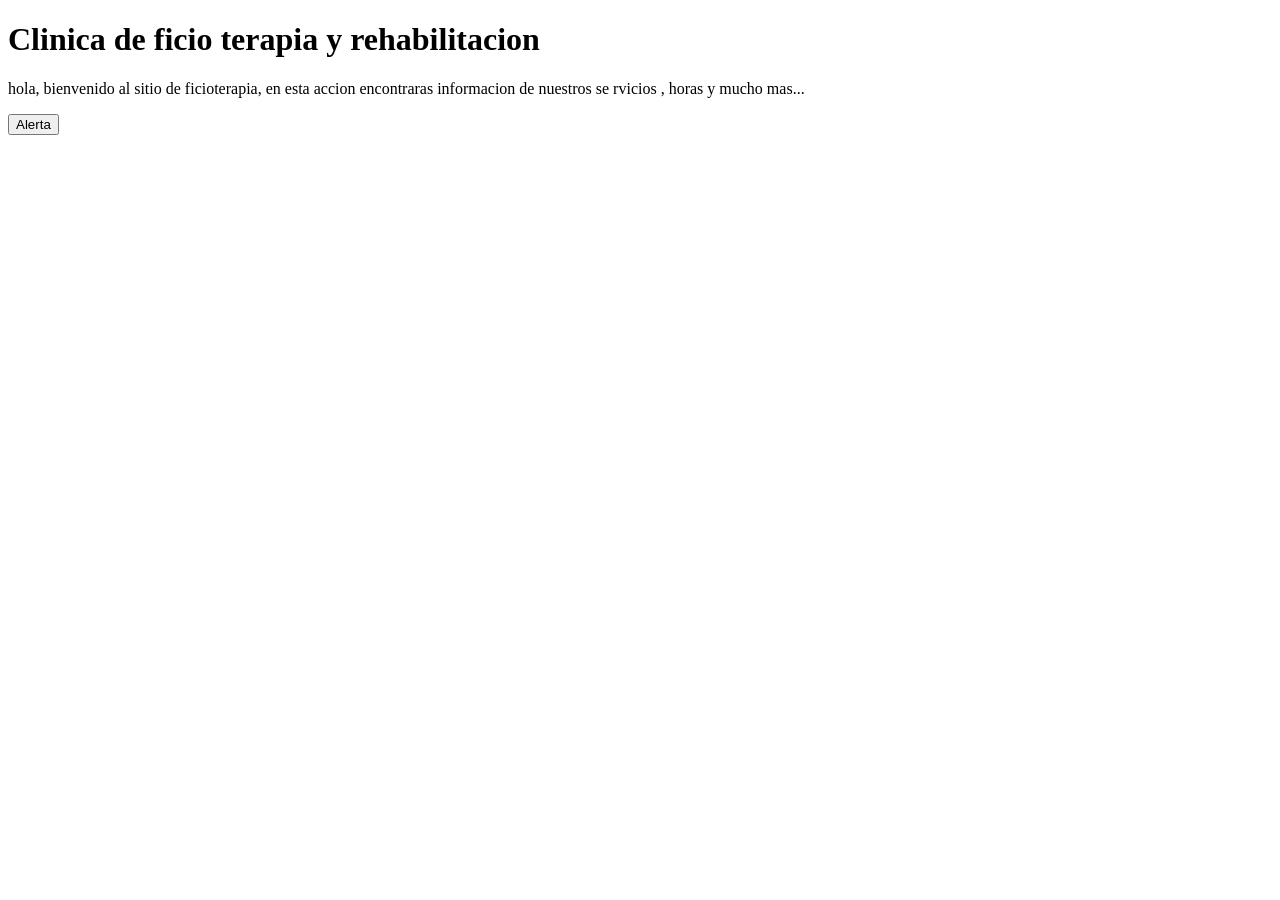
==== index.html @ e0d39759 "conexion con el js y lo demas" ====
<!DOCTYPE html>
<html lang="en">

<head>
    <meta charset="UTF-8">
    <meta name="viewport" content="width=device-width, initial-scale=1.0">
    <link rel="stylesheet" href="SITIO-WEB/CSS/styles.css">
    <title>Bienvenido al sitio</title>
</head>

<body>
    <div id="encabezado">
            <h1>Clinica de ficio terapia y rehabilitacion</h1>
    </div>
    <p> hola, bienvenido al sitio de ficioterapia, en esta accion 
        encontraras informacion de nuestros se rvicios , horas y mucho mas...</p>
         <button onclik="mostrarAlerta()">Alerta</button>
        <script crc="SITIO-WEB/JS/funciones.js"></script>
</body>

</html>
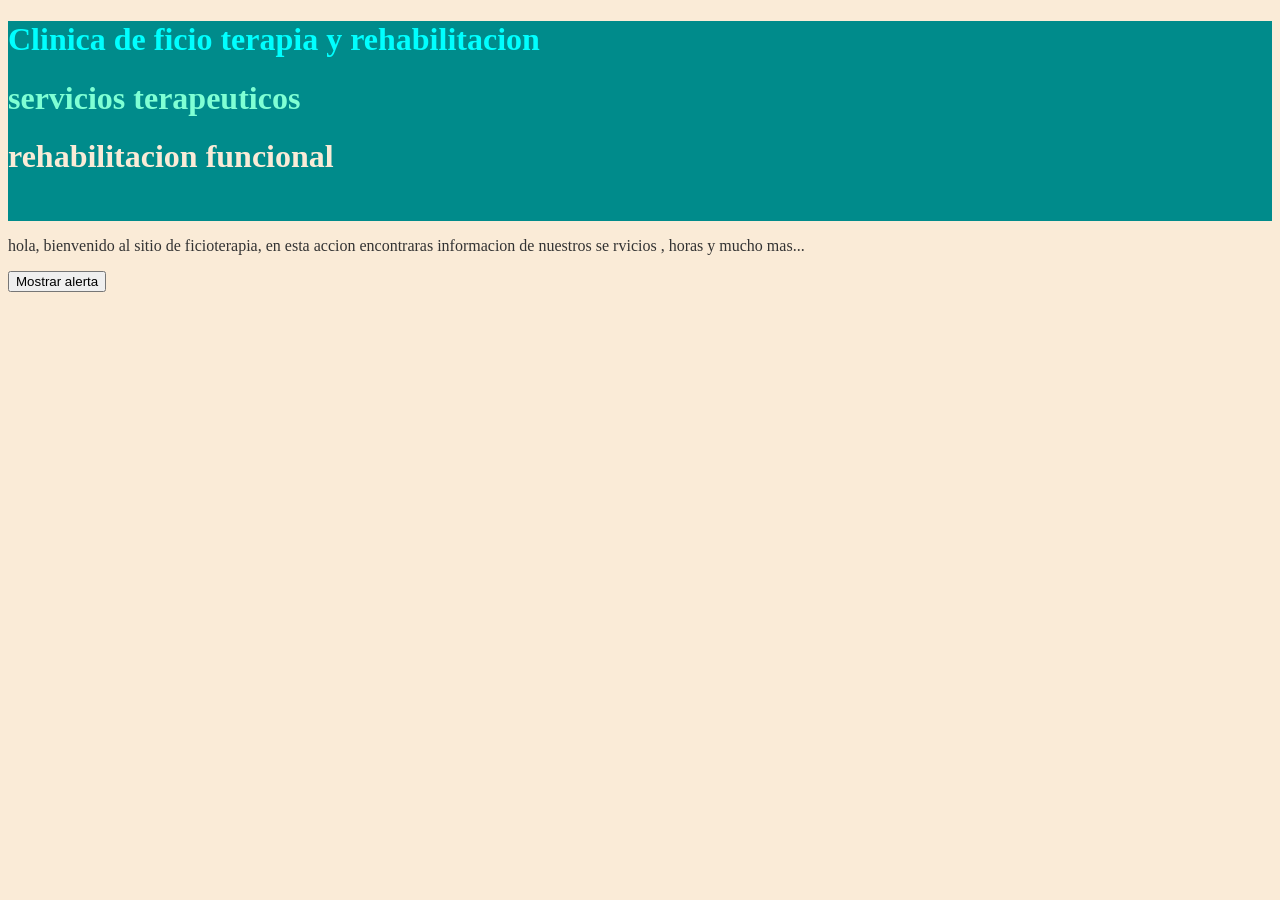
==== commit 9a646f1f: "Areglar conexion js y css" ====
--- a/index.html
+++ b/index.html
@@ -4,18 +4,21 @@
 <head>
     <meta charset="UTF-8">
     <meta name="viewport" content="width=device-width, initial-scale=1.0">
-    <link rel="stylesheet" href="SITIO-WEB/CSS/styles.css">
+    <link rel="stylesheet" href="CSS/styles.css">
     <title>Bienvenido al sitio</title>
 </head>
 
 <body>
     <div id="encabezado">
-            <h1>Clinica de ficio terapia y rehabilitacion</h1>
+            <h1 class="encabezado1">Clinica de ficio terapia y rehabilitacion</h1>
+            <h1 class="encabezado2">servicios terapeuticos</h1>
+            <h1 class="encabezado3"> rehabilitacion funcional</h1>
     </div>
     <p> hola, bienvenido al sitio de ficioterapia, en esta accion 
         encontraras informacion de nuestros se rvicios , horas y mucho mas...</p>
-         <button onclik="mostrarAlerta()">Alerta</button>
-        <script crc="SITIO-WEB/JS/funciones.js"></script>
+        <button onclick="mostrarAlerta()">Mostrar alerta</button>
+        <script src="./JS/funciones.js"></script>
+
 </body>
 
 </html>
--- a/CSS/styles.css
+++ b/CSS/styles.css
@@ -0,0 +1,28 @@
+body {
+    background-color: antiquewhite;
+}
+
+h1 {
+    color: #2c7be5;
+}
+
+p {
+    color: #333333;
+}
+#encabezado{
+    background-color: darkcyan;
+    min-height: 200px;
+    height: auto;
+}
+#encabezado h1{
+    color: black;
+}
+#encabezado .encabezado1{
+    color: aqua;
+}
+#encabezado .encabezado2{
+    color: aquamarine;
+}
+#encabezado .encabezado3{
+    color: antiquewhite;
+}
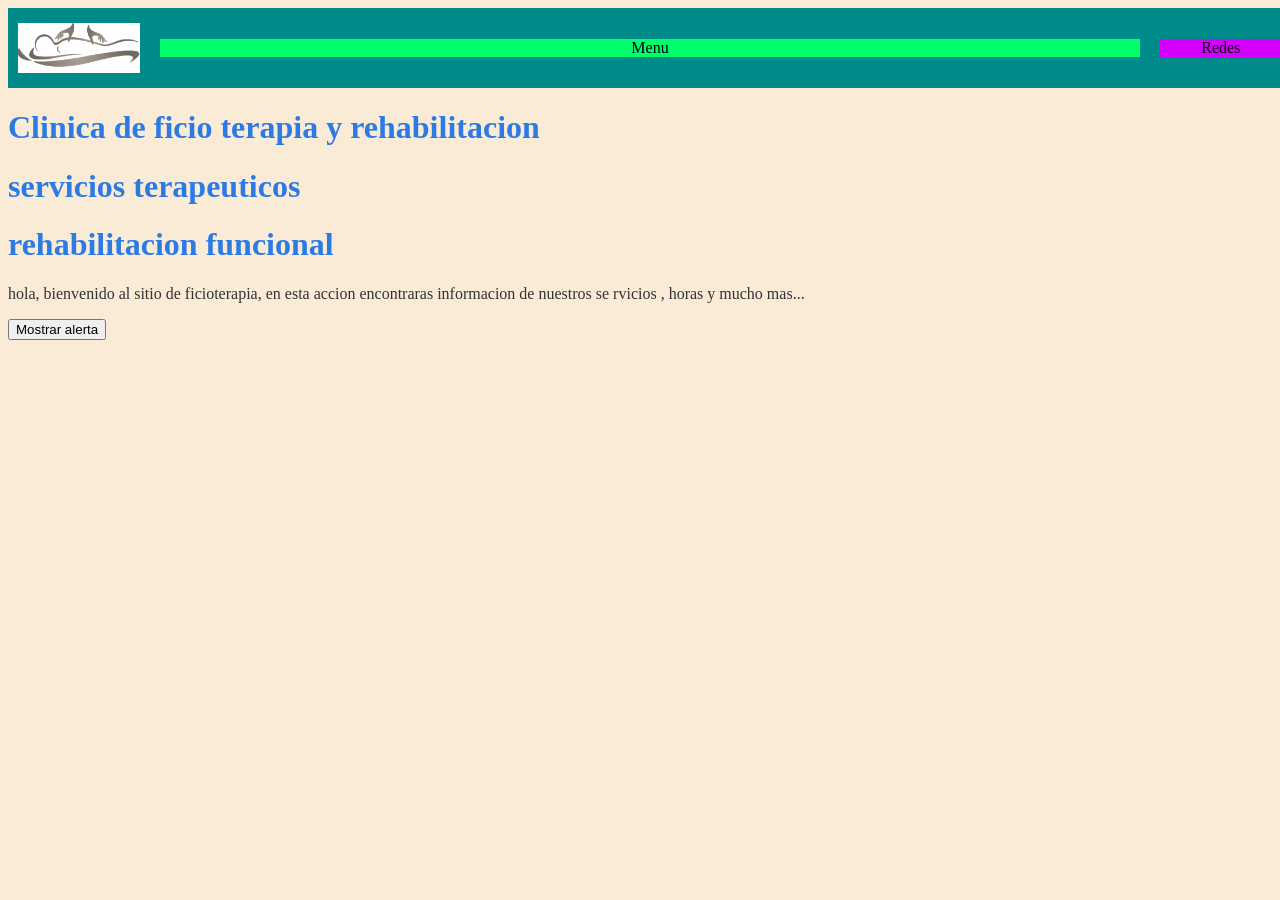
==== commit 6c3737a0: "agregando logo y barra encabezado" ====
--- a/index.html
+++ b/index.html
@@ -10,10 +10,14 @@
 
 <body>
     <div id="encabezado">
+            <div class="logo"><img src="IMAGES/Fisio.jpg" alt="logo"></div>
+            <div class="menu">Menu</div>
+            <div class="redes">Redes</div>
+        </div>
             <h1 class="encabezado1">Clinica de ficio terapia y rehabilitacion</h1>
             <h1 class="encabezado2">servicios terapeuticos</h1>
             <h1 class="encabezado3"> rehabilitacion funcional</h1>
-    </div>
+    
     <p> hola, bienvenido al sitio de ficioterapia, en esta accion 
         encontraras informacion de nuestros se rvicios , horas y mucho mas...</p>
         <button onclick="mostrarAlerta()">Mostrar alerta</button>
--- a/CSS/styles.css
+++ b/CSS/styles.css
@@ -11,18 +11,49 @@
 }
 #encabezado{
     background-color: darkcyan;
-    min-height: 200px;
-    height: auto;
+    min-height: 60px;
+    width: 100%;
+    margin: 0 auto;
+    padding: 10px;
+    display: flex;
+    justify-content: center;
+    align-items: center;
+    gap: 20px;
 }
-#encabezado h1{
-    color: black;
+.logo{
+    width: 10%;
+    height: 100%;
+    display: flex;
+    justify-content: center;
+    align-items: center;
+}
+.logo img {
+    width: 100%;
+}
+.menu{
+    width: 80%;
+    height: 100%;
+    background-color: rgb(0, 255, 106);
+    display: flex;
+    justify-content: center;
+    align-items: center;
+}
+.redes{
+    width: 10%;
+    height: 100%;
+    background-color: rgb(212, 0, 255);
+    display: flex;
+    justify-content: center;
+    align-items: center;
 }
 #encabezado .encabezado1{
     color: aqua;
+    font-family: Arial, Helvetica, sans-serif;
 }
 #encabezado .encabezado2{
     color: aquamarine;
 }
 #encabezado .encabezado3{
     color: antiquewhite;
+    font-family: 'Lucida Sans', 'Lucida Sans Regular', 'Lucida Grande', 'Lucida Sans Unicode', Geneva, Verdana, sans-serif;
 }
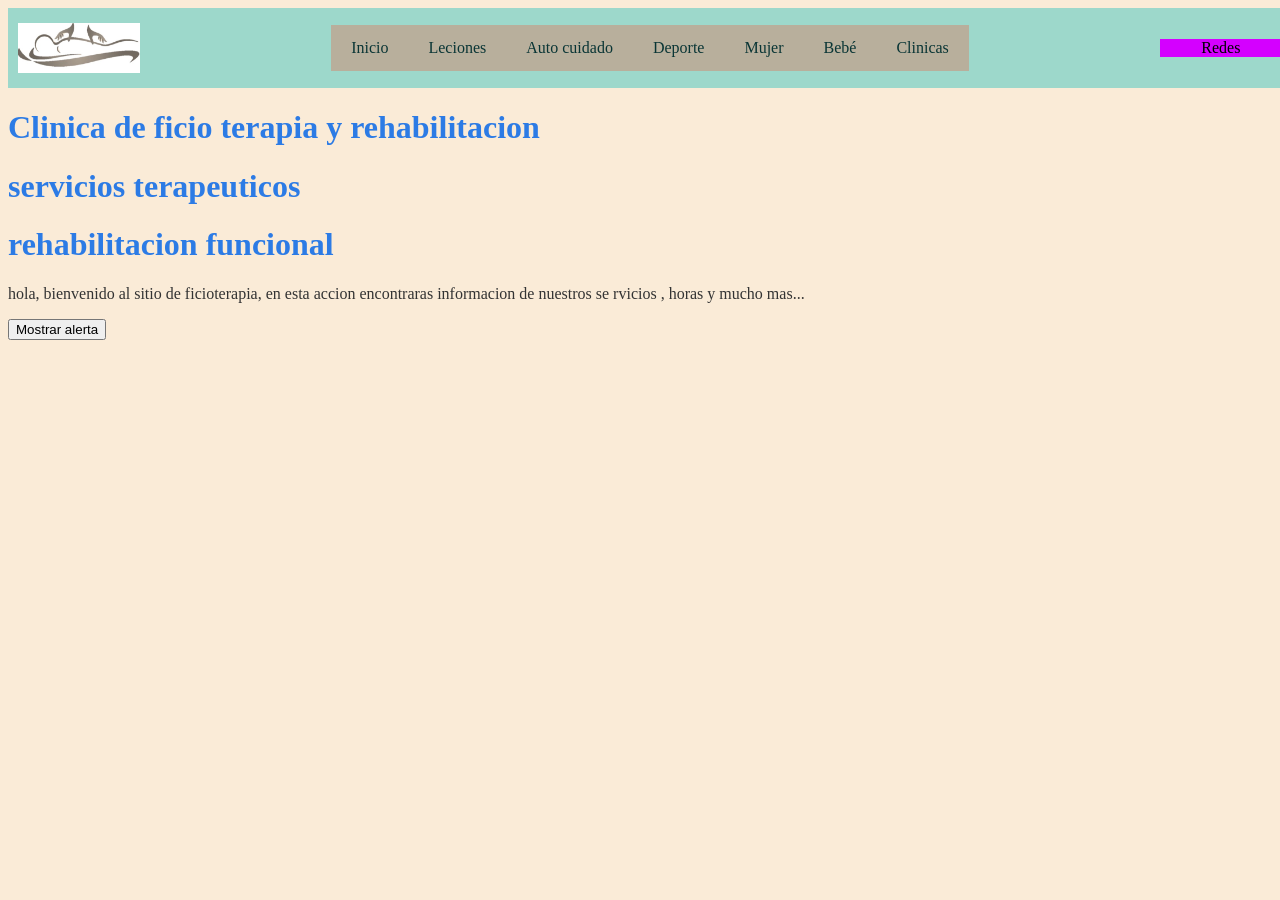
==== commit 688584df: "mejorar encabezado" ====
--- a/index.html
+++ b/index.html
@@ -11,7 +11,17 @@
 <body>
     <div id="encabezado">
             <div class="logo"><img src="IMAGES/Fisio.jpg" alt="logo"></div>
-            <div class="menu">Menu</div>
+            <div class="menu">
+                <ul>
+                    <li><a href="#">Inicio</a></li>
+                    <li><a href="#">Leciones</a></li>
+                    <li><a href="#">Auto cuidado</a></li>
+                    <li><a href="#">Deporte</a></li>
+                    <li><a href="#">Mujer</a></li>
+                    <li><a href="#">Bebé</a></li>
+                    <li><a href="#">Clinicas</a></li>
+                </ul>
+            </div>
             <div class="redes">Redes</div>
         </div>
             <h1 class="encabezado1">Clinica de ficio terapia y rehabilitacion</h1>
--- a/CSS/styles.css
+++ b/CSS/styles.css
@@ -10,7 +10,7 @@
     color: #333333;
 }
 #encabezado{
-    background-color: darkcyan;
+    background-color: rgb(157, 216, 203);
     min-height: 60px;
     width: 100%;
     margin: 0 auto;
@@ -33,10 +33,29 @@
 .menu{
     width: 80%;
     height: 100%;
-    background-color: rgb(0, 255, 106);
     display: flex;
     justify-content: center;
     align-items: center;
+}
+.menu ul{
+    list-style: none;
+    margin: 0;
+    padding: 0%;
+    background-color: rgb(184, 175, 156);
+}
+.menu ul li{
+    float: left;
+}
+.menu ul li a{
+    display: block;
+    color: rgb(9, 53, 53);
+    text-align: center;
+    padding: 14px 20px;
+    text-decoration: none;
+}
+.menu ul li a:hover{
+    color: #fff;
+    background-color: #2c7be5;
 }
 .redes{
     width: 10%;
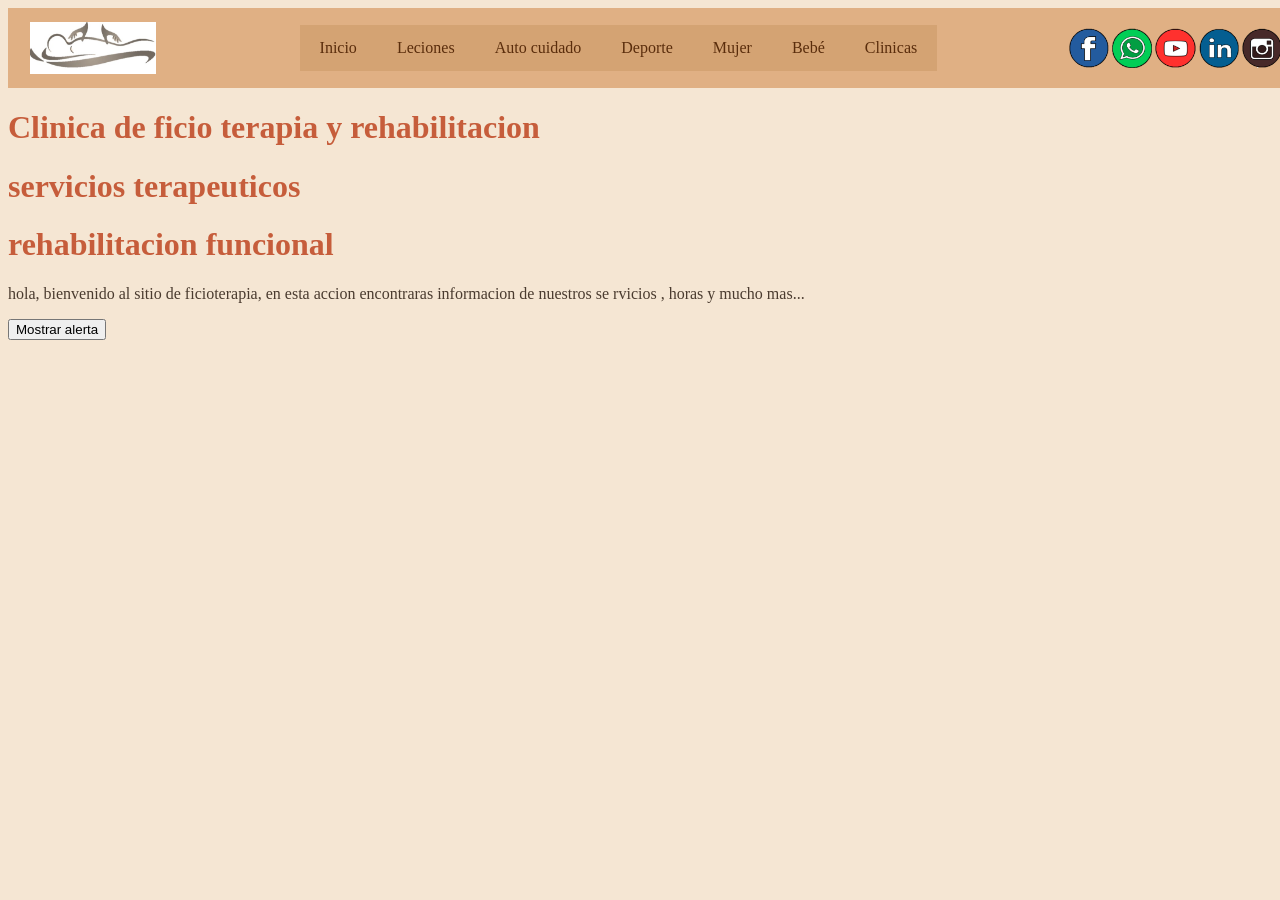
==== commit 58685d60: "encabezado images" ====
--- a/index.html
+++ b/index.html
@@ -22,7 +22,13 @@
                     <li><a href="#">Clinicas</a></li>
                 </ul>
             </div>
-            <div class="redes">Redes</div>
+            <div class="redes">
+                <img src="IMAGES/face.png" alt="logo">
+                <img src="IMAGES/wats.png" alt="logo">
+                <img src="IMAGES/yout.png" alt="logo">
+                <img src="IMAGES/intt.png" alt="logo">
+                <img src="IMAGES/ig.png" alt="logo">
+            </div>
         </div>
             <h1 class="encabezado1">Clinica de ficio terapia y rehabilitacion</h1>
             <h1 class="encabezado2">servicios terapeuticos</h1>
--- a/CSS/styles.css
+++ b/CSS/styles.css
@@ -1,16 +1,17 @@
 body {
-    background-color: antiquewhite;
+    background-color: #f5e6d3;
 }
 
 h1 {
-    color: #2c7be5;
+    color: #c65d3b;
 }
 
 p {
-    color: #333333;
+    color: #4a3b2f;
 }
-#encabezado{
-    background-color: rgb(157, 216, 203);
+
+#encabezado {
+    background-color: #e0b084;
     min-height: 60px;
     width: 100%;
     margin: 0 auto;
@@ -20,59 +21,76 @@
     align-items: center;
     gap: 20px;
 }
-.logo{
+
+.logo {
     width: 10%;
     height: 100%;
     display: flex;
     justify-content: center;
     align-items: center;
 }
+
 .logo img {
     width: 100%;
 }
-.menu{
-    width: 80%;
+
+.menu {
+    width: 70%;
     height: 100%;
     display: flex;
     justify-content: center;
     align-items: center;
 }
-.menu ul{
+
+.menu ul {
     list-style: none;
     margin: 0;
     padding: 0%;
-    background-color: rgb(184, 175, 156);
+    background-color: #d4a373;
 }
-.menu ul li{
+
+.menu ul li {
     float: left;
 }
-.menu ul li a{
+
+.menu ul li a {
     display: block;
-    color: rgb(9, 53, 53);
+    color: #5a2d0c;
     text-align: center;
     padding: 14px 20px;
     text-decoration: none;
 }
-.menu ul li a:hover{
+
+.menu ul li a:hover {
     color: #fff;
-    background-color: #2c7be5;
+    background-color: #b4532a;
 }
-.redes{
-    width: 10%;
+
+.redes {
+    width: 15%;
     height: 100%;
-    background-color: rgb(212, 0, 255);
     display: flex;
     justify-content: center;
     align-items: center;
+    gap: 3px;
 }
-#encabezado .encabezado1{
-    color: aqua;
+.redes img {
+    height: 70%;
+    max-height: 40px;
+    width: auto;
+    object-fit: contain;
+}
+
+#encabezado .encabezado1 {
+    color: #8b4513;
     font-family: Arial, Helvetica, sans-serif;
 }
-#encabezado .encabezado2{
-    color: aquamarine;
+
+#encabezado .encabezado2 {
+    color: #a0522d;
 }
-#encabezado .encabezado3{
-    color: antiquewhite;
+
+#encabezado .encabezado3 {
+    color: #fdf1e1;
     font-family: 'Lucida Sans', 'Lucida Sans Regular', 'Lucida Grande', 'Lucida Sans Unicode', Geneva, Verdana, sans-serif;
-}+}
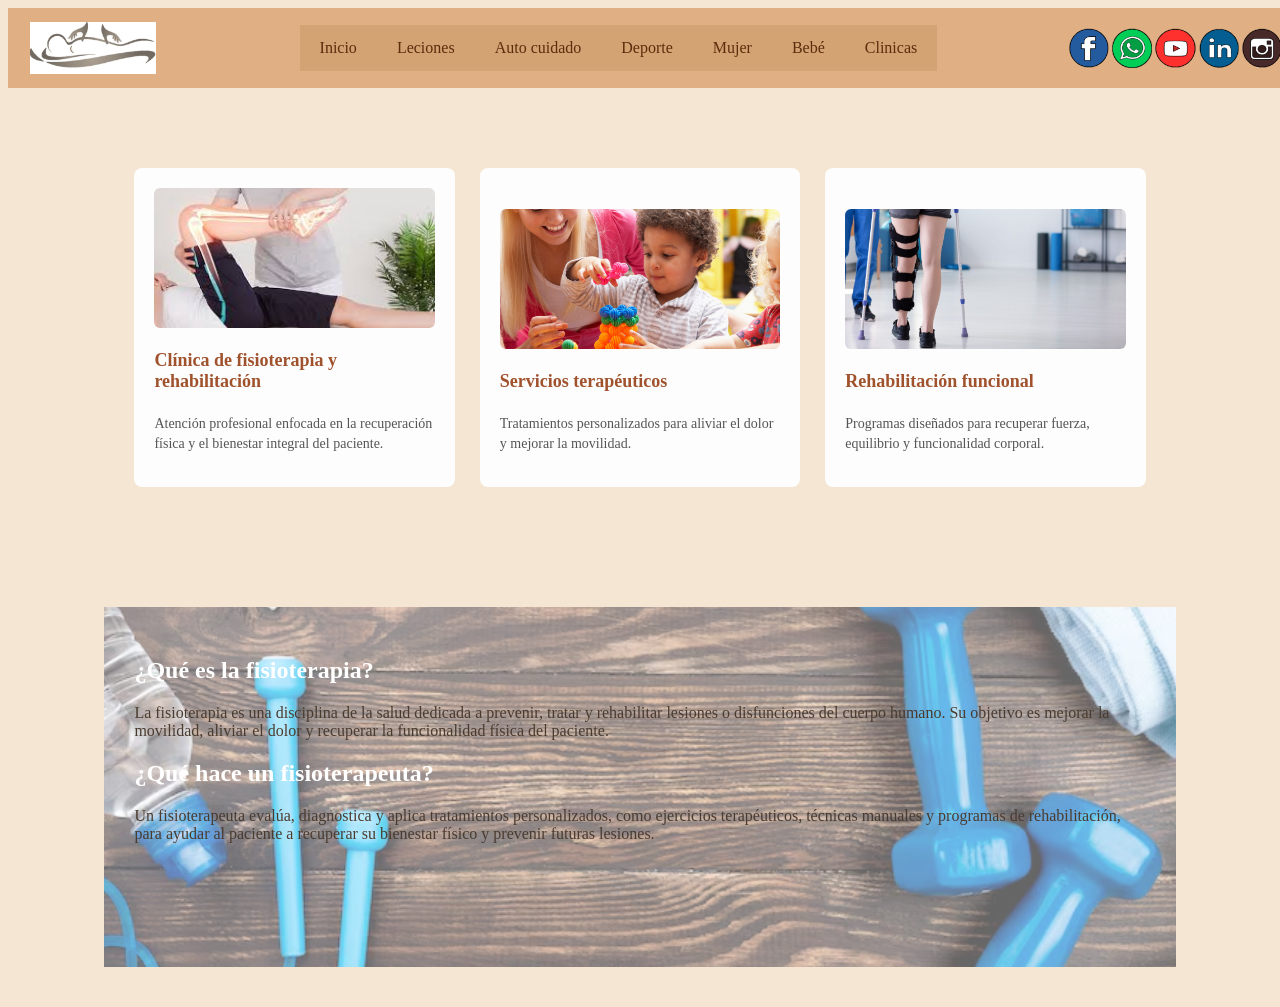
==== commit 6ffeae58: "continuacion de el cuerpo, agegar cards etc" ====
--- a/index.html
+++ b/index.html
@@ -29,15 +29,39 @@
                 <img src="IMAGES/intt.png" alt="logo">
                 <img src="IMAGES/ig.png" alt="logo">
             </div>
+
         </div>
-            <h1 class="encabezado1">Clinica de ficio terapia y rehabilitacion</h1>
-            <h1 class="encabezado2">servicios terapeuticos</h1>
-            <h1 class="encabezado3"> rehabilitacion funcional</h1>
-    
-    <p> hola, bienvenido al sitio de ficioterapia, en esta accion 
-        encontraras informacion de nuestros se rvicios , horas y mucho mas...</p>
-        <button onclick="mostrarAlerta()">Mostrar alerta</button>
-        <script src="./JS/funciones.js"></script>
+
+
+    <div class="contenedor">
+        <div class="cards">
+             <div class="card">
+                 <img src="IMAGES/la1.jpg" alt="Clínica de fisioterapia">
+            <h1 class="encabezado1">Clínica de fisioterapia y rehabilitación</h1>
+            <p>Atención profesional enfocada en la recuperación física y el bienestar integral del paciente.</p>
+        </div>
+
+        <div class="card">
+            <img src="IMAGES/la2.jpg" alt="Clínica de fisioterapia">
+            <h1 class="encabezado2">Servicios terapéuticos</h1>
+            <p>Tratamientos personalizados para aliviar el dolor y mejorar la movilidad.</p>
+        </div>
+
+        <div class="card">
+            <img src="IMAGES/la3.jpg" alt="Clínica de fisioterapia">
+            <h1 class="encabezado3">Rehabilitación funcional</h1>
+            <p>Programas diseñados para recuperar fuerza, equilibrio y funcionalidad corporal.</p>
+        </div>
+        </div>
+    </div>
+    <div class="contenedor2">
+    <h2>¿Qué es la fisioterapia?</h2>
+    <p>La fisioterapia es una disciplina de la salud dedicada a prevenir, tratar y rehabilitar lesiones o disfunciones del cuerpo humano. Su objetivo es mejorar la movilidad, aliviar el dolor y recuperar la funcionalidad física del paciente.</p>
+
+    <h2 class="unoss">¿Qué hace un fisioterapeuta?</h2>
+    <p class="doss">Un fisioterapeuta evalúa, diagnostica y aplica tratamientos personalizados, como ejercicios terapéuticos, técnicas manuales y programas de rehabilitación, para ayudar al paciente a recuperar su bienestar físico y prevenir futuras lesiones.</p>
+</div>
+
 
 </body>
 
--- a/CSS/styles.css
+++ b/CSS/styles.css
@@ -94,3 +94,81 @@
     color: #fdf1e1;
     font-family: 'Lucida Sans', 'Lucida Sans Regular', 'Lucida Grande', 'Lucida Sans Unicode', Geneva, Verdana, sans-serif;
 }
+
+.contenedor {
+    width: 80%;
+    max-width: 1200px;
+    padding: 80px;
+    margin: 0 auto;      
+
+}
+.cards {
+    display: grid;
+    grid-template-columns: repeat(3, 1fr);
+    gap: 25px;
+}
+
+.card {
+    background-color: #fdfdfd;
+    min-height: 260px;
+    padding: 15px;
+    border-radius: 8px;
+}
+.card {
+    background-color: #fdfdfd;
+    min-height: 260px;
+    padding: 20px;
+    border-radius: 8px;
+
+    display: flex;
+    flex-direction: column;
+    justify-content: flex-end;
+}
+
+.card h1 {
+    font-size: 18px;      
+    margin-bottom: 8px;
+    color: #a0522d;
+}
+
+.card p {
+    font-size: 14px;      
+    line-height: 1.4;
+    color: #555;
+}
+.card img {
+    width: 100%;
+    height: 140px;
+    object-fit: cover;
+    border-radius: 6px;
+    margin-bottom: 10px;
+}
+
+.contenedor2 {
+    width: 80%;
+    max-width: 1200px;
+    min-height: 300px;   
+    padding: 30px;
+    margin: 40px auto;
+
+    background-image: url("../IMAGES/fondo.png");
+    background-size: cover;
+    background-position: center;
+    background-repeat: no-repeat;
+
+    position: relative;
+    color: white;
+}
+.contenedor2::before {
+    content: "";
+    position: absolute;
+    inset: 0; 
+    background: rgba(255, 255, 255, 0.4); 
+    border-radius: inherit;
+    z-index: 0;
+}
+
+.contenedor2 > * {
+    position: relative;
+    z-index: 1;
+}
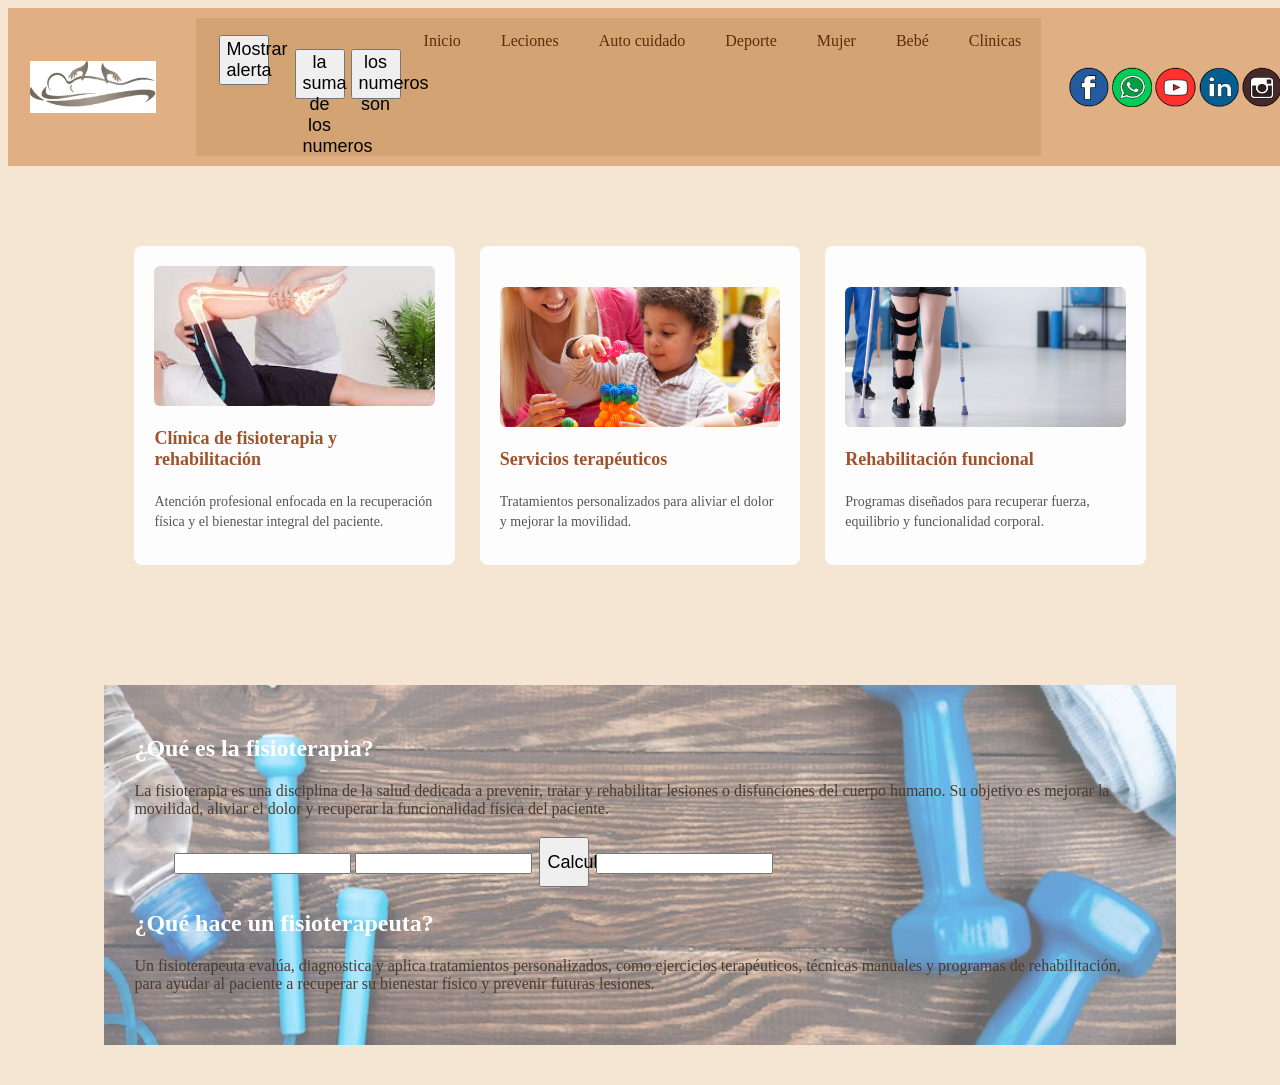
==== commit 14b59d37: "mejoras del js y calculadora en proceso" ====
--- a/index.html
+++ b/index.html
@@ -13,6 +13,9 @@
             <div class="logo"><img src="IMAGES/Fisio.jpg" alt="logo"></div>
             <div class="menu">
                 <ul>
+                    <li><a href="#"><button onclick="mostrarAlerta()">Mostrar alerta</button></a></li>
+                    <li><a href=""></a><button onclick="suma()">la suma de los numeros</button></li>
+                    <li><a href=""></a><button onclick="sumaParam(20,12)">los numeros son</button></li>
                     <li><a href="#">Inicio</a></li>
                     <li><a href="#">Leciones</a></li>
                     <li><a href="#">Auto cuidado</a></li>
@@ -57,11 +60,18 @@
     <div class="contenedor2">
     <h2>¿Qué es la fisioterapia?</h2>
     <p>La fisioterapia es una disciplina de la salud dedicada a prevenir, tratar y rehabilitar lesiones o disfunciones del cuerpo humano. Su objetivo es mejorar la movilidad, aliviar el dolor y recuperar la funcionalidad física del paciente.</p>
+        <ul>
+         <input type="number" name="val1" id="val1">
+         <input type="number" name="val2" id="val2">
 
+
+         <button onclick="sumarInput()">Calcular</button>
+         <input type="text" name="res" id="mensaje">
+        </ul>
     <h2 class="unoss">¿Qué hace un fisioterapeuta?</h2>
     <p class="doss">Un fisioterapeuta evalúa, diagnostica y aplica tratamientos personalizados, como ejercicios terapéuticos, técnicas manuales y programas de rehabilitación, para ayudar al paciente a recuperar su bienestar físico y prevenir futuras lesiones.</p>
 </div>
-
+<script src="./JS/funciones.js"></script>
 
 </body>
 
--- a/CSS/styles.css
+++ b/CSS/styles.css
@@ -172,3 +172,43 @@
     position: relative;
     z-index: 1;
 }
+
+
+
+
+
+
+
+
+.calculadora {
+    background: white;
+    padding: 15px;
+    border-radius: 10px;
+    box-shadow: 0 0 10px rgba(0,0,0,0.2);
+}
+
+#pantalla {
+    width: 100%;
+    height: 40px;
+    font-size: 20px;
+    text-align: right;
+    margin-bottom: 10px;
+    padding-right: 5px;
+}
+
+.fila {
+    display: flex;
+}
+
+button {
+    width: 50px;
+    height: 50px;
+    margin: 3px;
+    font-size: 18px;
+    cursor: pointer;
+}
+
+button:hover {
+    background-color: #ddd;
+}
+
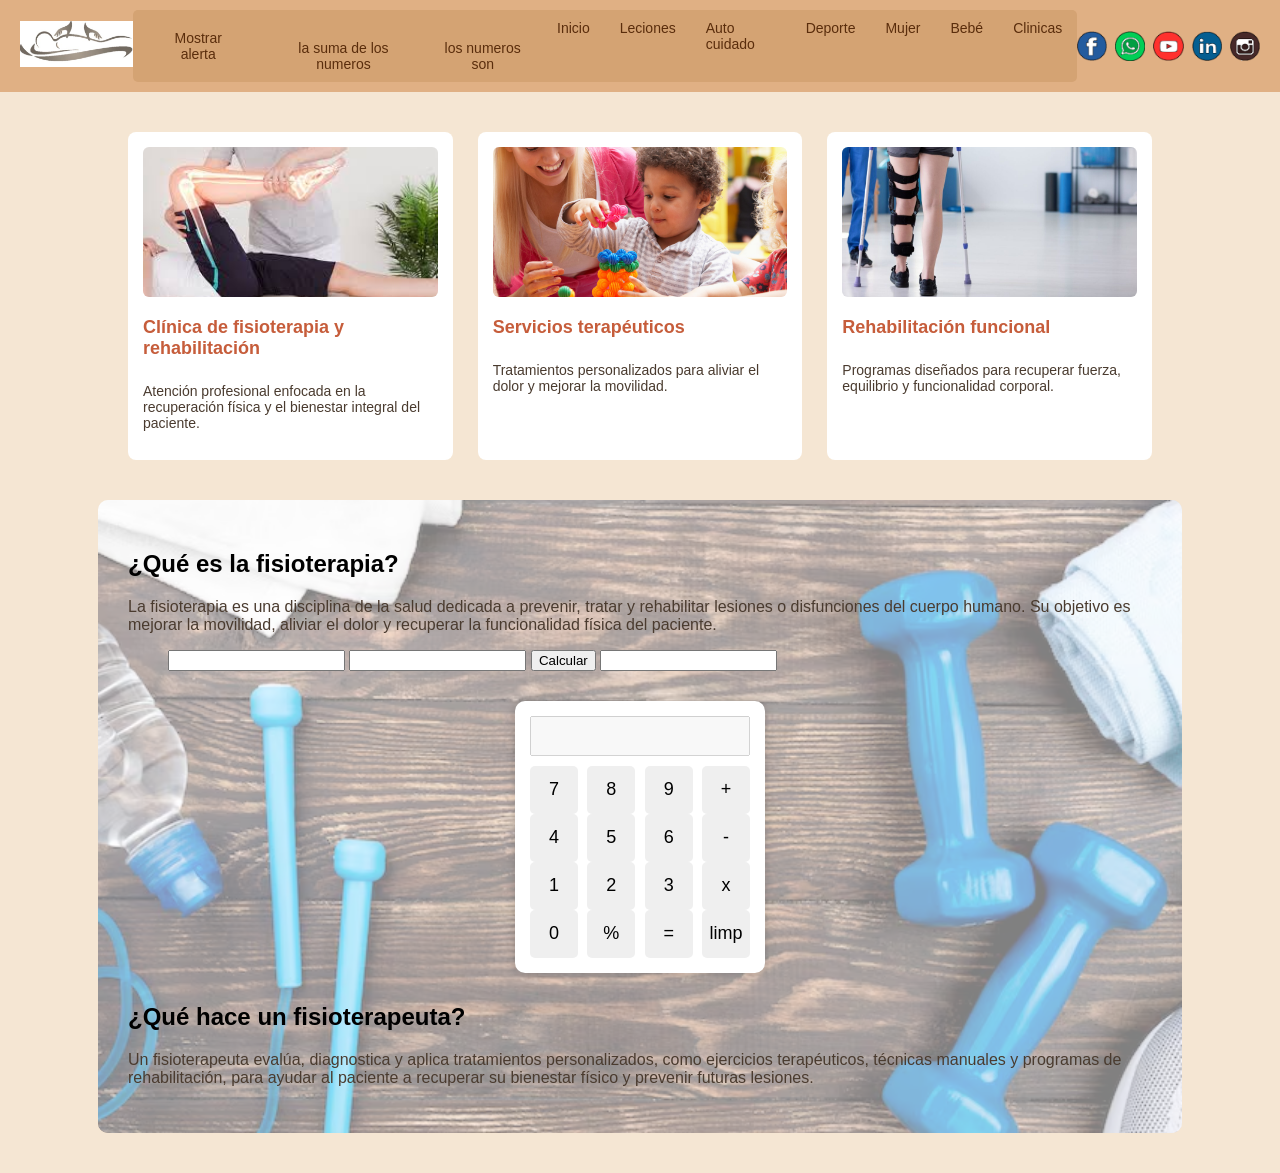
==== commit 0c7eca7c: "mejoras calculadora" ====
--- a/index.html
+++ b/index.html
@@ -68,6 +68,41 @@
          <button onclick="sumarInput()">Calcular</button>
          <input type="text" name="res" id="mensaje">
         </ul>
+
+        <div>
+            <div class="calculadora">
+    <input type="text" id="pantalla" disabled>
+
+    <div class="fila">
+        <button onclick="agregar('7')">7</button>
+        <button onclick="agregar('8')">8</button>
+        <button onclick="agregar('9')">9</button>
+        <button onclick="agregar('+')">+</button>
+    </div>
+
+    <div class="fila">
+        <button onclick="agregar('4')">4</button>
+        <button onclick="agregar('5')">5</button>
+        <button onclick="agregar('6')">6</button>
+        <button onclick="agregar('-')">-</button>
+    </div>
+
+    <div class="fila">
+        <button onclick="agregar('1')">1</button>
+        <button onclick="agregar('2')">2</button>
+        <button onclick="agregar('3')">3</button>
+        <button onclick="agregar('*')">x</button>
+    </div>
+
+    <div class="fila">
+        <button onclick="agregar('0')">0</button>
+        <button onclick="agregar('%')">%</button>
+        <button onclick="calcular()">=</button>
+        <button onclick="borrar()">limp</button>
+    </div>
+
+</div>
+        </div>
     <h2 class="unoss">¿Qué hace un fisioterapeuta?</h2>
     <p class="doss">Un fisioterapeuta evalúa, diagnostica y aplica tratamientos personalizados, como ejercicios terapéuticos, técnicas manuales y programas de rehabilitación, para ayudar al paciente a recuperar su bienestar físico y prevenir futuras lesiones.</p>
 </div>
--- a/CSS/styles.css
+++ b/CSS/styles.css
@@ -1,5 +1,7 @@
 body {
     background-color: #f5e6d3;
+    margin: 0;
+    font-family: Arial, Helvetica, sans-serif;
 }
 
 h1 {
@@ -14,158 +16,117 @@
     background-color: #e0b084;
     min-height: 60px;
     width: 100%;
-    margin: 0 auto;
-    padding: 10px;
+    padding: 10px 20px;
     display: flex;
-    justify-content: center;
     align-items: center;
-    gap: 20px;
+    justify-content: space-between;
+    box-sizing: border-box;
 }
 
 .logo {
-    width: 10%;
-    height: 100%;
-    display: flex;
-    justify-content: center;
-    align-items: center;
+    width: 120px;
 }
 
 .logo img {
     width: 100%;
 }
 
-.menu {
-    width: 70%;
-    height: 100%;
-    display: flex;
-    justify-content: center;
-    align-items: center;
-}
-
 .menu ul {
     list-style: none;
     margin: 0;
-    padding: 0%;
+    padding: 0;
+    display: flex;
     background-color: #d4a373;
+    border-radius: 5px;
 }
 
 .menu ul li {
-    float: left;
+    margin: 0;
 }
 
-.menu ul li a {
+.menu ul li a,
+.menu ul li button {
     display: block;
     color: #5a2d0c;
-    text-align: center;
-    padding: 14px 20px;
+    padding: 10px 15px;
     text-decoration: none;
+    background: none;
+    border: none;
+    cursor: pointer;
+    font-size: 14px;
 }
 
-.menu ul li a:hover {
+.menu ul li a:hover,
+.menu ul li button:hover {
+    background-color: #b4532a;
     color: #fff;
-    background-color: #b4532a;
 }
 
 .redes {
-    width: 15%;
-    height: 100%;
     display: flex;
-    justify-content: center;
-    align-items: center;
-    gap: 3px;
-}
-.redes img {
-    height: 70%;
-    max-height: 40px;
-    width: auto;
-    object-fit: contain;
+    gap: 8px;
 }
 
-#encabezado .encabezado1 {
-    color: #8b4513;
-    font-family: Arial, Helvetica, sans-serif;
-}
-
-#encabezado .encabezado2 {
-    color: #a0522d;
-}
-
-#encabezado .encabezado3 {
-    color: #fdf1e1;
-    font-family: 'Lucida Sans', 'Lucida Sans Regular', 'Lucida Grande', 'Lucida Sans Unicode', Geneva, Verdana, sans-serif;
+.redes img {
+    height: 30px;
+    width: auto;
 }
 
 .contenedor {
     width: 80%;
     max-width: 1200px;
-    padding: 80px;
-    margin: 0 auto;      
+    margin: 40px auto;
+}
 
-}
 .cards {
     display: grid;
-    grid-template-columns: repeat(3, 1fr);
+    grid-template-columns: repeat(auto-fit, minmax(250px, 1fr));
     gap: 25px;
 }
 
 .card {
-    background-color: #fdfdfd;
-    min-height: 260px;
+    background-color: #ffffff;
+    border-radius: 8px;
     padding: 15px;
-    border-radius: 8px;
-}
-.card {
-    background-color: #fdfdfd;
-    min-height: 260px;
-    padding: 20px;
-    border-radius: 8px;
-
     display: flex;
     flex-direction: column;
-    justify-content: flex-end;
 }
 
-.card h1 {
-    font-size: 18px;      
-    margin-bottom: 8px;
-    color: #a0522d;
-}
-
-.card p {
-    font-size: 14px;      
-    line-height: 1.4;
-    color: #555;
-}
 .card img {
     width: 100%;
-    height: 140px;
+    height: 150px;
     object-fit: cover;
     border-radius: 6px;
     margin-bottom: 10px;
 }
 
+.card h1 {
+    font-size: 18px;
+    margin: 10px 0;
+}
+
+.card p {
+    font-size: 14px;
+}
+
 .contenedor2 {
     width: 80%;
     max-width: 1200px;
-    min-height: 300px;   
+    margin: 40px auto;
     padding: 30px;
-    margin: 40px auto;
-
     background-image: url("../IMAGES/fondo.png");
     background-size: cover;
     background-position: center;
-    background-repeat: no-repeat;
+    position: relative;
+    border-radius: 10px;
+}
 
-    position: relative;
-    color: white;
-}
 .contenedor2::before {
     content: "";
     position: absolute;
-    inset: 0; 
-    background: rgba(255, 255, 255, 0.4); 
-    border-radius: inherit;
-    z-index: 0;
+    inset: 0;
+    background: rgba(255, 255, 255, 0.5);
+    border-radius: 10px;
 }
 
 .contenedor2 > * {
@@ -173,18 +134,13 @@
     z-index: 1;
 }
 
-
-
-
-
-
-
-
 .calculadora {
-    background: white;
+    width: 220px;
+    margin: 30px auto;
+    background: #ffffff;
     padding: 15px;
     border-radius: 10px;
-    box-shadow: 0 0 10px rgba(0,0,0,0.2);
+    box-shadow: 0 0 10px rgba(0, 0, 0, 0.2);
 }
 
 #pantalla {
@@ -193,22 +149,24 @@
     font-size: 20px;
     text-align: right;
     margin-bottom: 10px;
-    padding-right: 5px;
+    padding: 5px;
+    box-sizing: border-box;
 }
 
 .fila {
     display: flex;
+    justify-content: space-between;
 }
 
-button {
-    width: 50px;
-    height: 50px;
-    margin: 3px;
+.fila button {
+    width: 48px;
+    height: 48px;
     font-size: 18px;
+    border: none;
+    border-radius: 5px;
     cursor: pointer;
 }
 
-button:hover {
+.fila button:hover {
     background-color: #ddd;
 }
-
